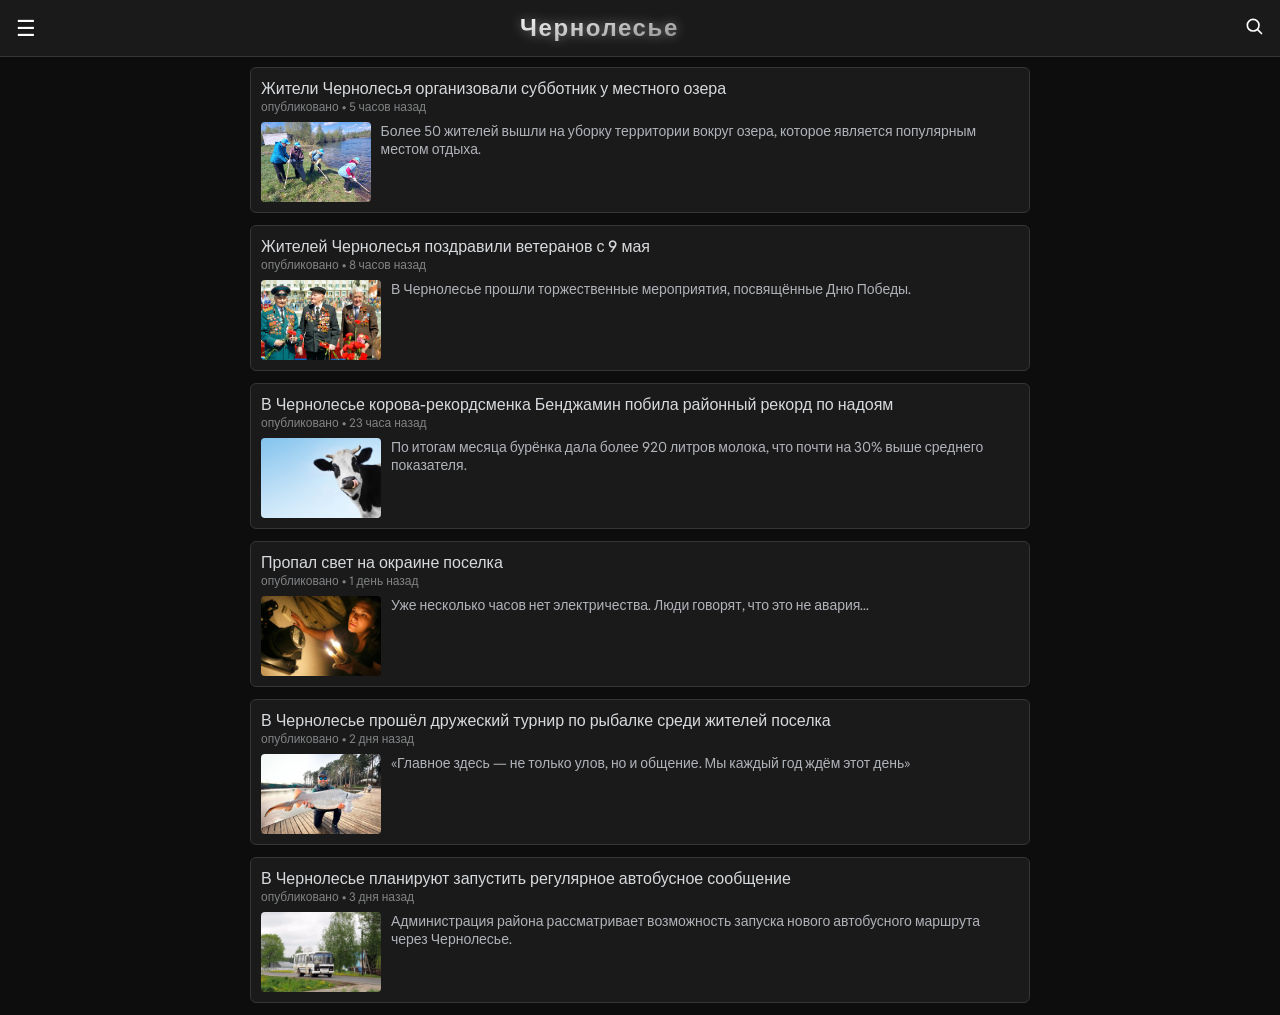
==== index.html @ 9a9d38f0 "Add files via upload" ====
<!DOCTYPE html>
<html lang="ru">
<head>
<meta charset="UTF-8">
<meta name="viewport" content="width=device-width, initial-scale=1.0">
<link rel="stylesheet" href="style.css">
<title>Новости</title>
</head>
<body>
<div class="overlay"></div>

<div class="sidebar" id="sidebar">
 <div class="sidebar-header">
   <div class="sidebar-title">
     <svg viewBox="0 0 300 40" xmlns="http://www.w3.org/2000/svg">
       <defs>
         <linearGradient id="grad2" x1="0" y1="0" x2="1" y2="1">
           <stop offset="0%" stop-color="#ffffff"/>
           <stop offset="100%" stop-color="#888888"/>
         </linearGradient>
       </defs>
       <text x="0" y="30" font-family="Reddit Display, sans-serif" font-size="28" font-weight="700" fill="url(#grad2)" letter-spacing="2">
         Чернолесье
       </text>
     </svg>
   </div>
 </div>

 <div class="sidebar-content">
   <a href="index.html" class="nav-link">
    <svg viewBox="0 0 24 24"><path d="M4 5h14a2 2 0 012 2v10a2 2 0 01-2 2H6a2 2 0 01-2-2V5zm2 2v10h12V7H6zm2 2h8v2H8V9zm0 3h8v2H8v-2zM3 7h2v10H5a2 2 0 01-2-2V7z"/></svg>
    Новости
   </a>

   <a href="ochernolesie.html" class="nav-link">
    <svg viewBox="0 0 24 24"><path d="M12 2a7 7 0 00-7 7c0 5.25 7 13 7 13s7-7.75 7-13a7 7 0 00-7-7zm0 9.5A2.5 2.5 0 1112 6a2.5 2.5 0 010 5.5z"/></svg>
    О Чернолесье
   </a>

   <a href="proishestvie.html" class="siren nav-link">
    <svg viewBox="0 0 24 24"><path d="M6 14h12l-1.5-6A4.5 4.5 0 0012 4a4.5 4.5 0 00-4.5 4L6 14zm-2 2h16v2H4v-2zm3.2-10.2l-1.4-1.4-1.4 1.4 1.4 1.4 1.4-1.4zm11.2 0l1.4-1.4 1.4 1.4-1.4 1.4-1.4-1.4zM3 10h2v2H3v-2zm16 0h2v2h-2v-2z"/></svg>
    Происшествия
   </a>

   <a href="heroes.html" class="nav-link">
    <svg viewBox="0 0 24 24"><path d="M12 2l8 3v6c0 5-3.5 9-8 11-4.5-2-8-6-8-11V5l8-3zm0 3.2L6 7v4c0 3.8 2.5 6.9 6 8.7 3.5-1.8 6-4.9 6-8.7V7l-6-1.8z"/></svg>
    Наши Герои
   </a>

   <a href="forum.html" class="nav-link">
    <svg viewBox="0 0 20 20"><path d="M18.278 2.632a2.265 2.265 0 00-1.698-.627c-2.95.165-4.67.827-6.58 1.987-1.91-1.16-3.63-1.822-6.581-1.987a2.273 2.273 0 00-1.697.627A2.327 2.327 0 001 4.312v9.428c0 1.23.966 2.241 2.198 2.302 2.724.136 4.175.715 5.761 1.67a2.019 2.019 0 002.082 0c1.586-.955 3.037-1.534 5.761-1.67a2.308 2.308 0 002.199-2.302V4.312c0-.632-.264-1.244-.723-1.68zM4 6h4v1H4V6zm0 3h4v1H4V9zm0 3h4v1H4v-1z"/></svg>
    Форум
   </a>

   <a href="#">
    <svg viewBox="0 0 20 20"><path d="M10 1a9 9 0 100 18 9 9 0 000-18zm0 14.5a1.25 1.25 0 110-2.5 1.25 1.25 0 010 2.5zM8.5 7.8c0-1.1.9-2 2.2-2 1.2 0 2.1.7 2.1 1.8 0 .8-.5 1.3-1.2 1.8-.7.5-1.1.9-1.1 1.8v.3H8.7v-.4c0-1.2.6-1.9 1.4-2.5.6-.4.9-.7.9-1.2 0-.5-.4-.8-1-.8s-1 .4-1 1H8.5z"/></svg>
    Справка
   </a>

   <a href="#">
    <svg viewBox="0 0 24 24"><path d="M7 10V7a5 5 0 0110 0v3h1a2 2 0 012 2v7a2 2 0 01-2 2H6a2 2 0 01-2-2v-7a2 2 0 012-2h1zm2 0h6V7a3 3 0 10-6 0v3zm3 4a2 2 0 110 4 2 2 0 010-4z"/></svg>
    Политика конфиденциальности
   </a>

   <a href="#">
    <svg viewBox="0 0 24 24"><path d="M6 2h9l5 5v15a2 2 0 01-2 2H6a2 2 0 01-2-2V4a2 2 0 012-2zm8 1.5V8h4.5L14 3.5zM8 11h8v2H8v-2zm0 4h8v2H8v-2z"/></svg>
    Пользовательское соглашение
   </a>
 </div>

 <div class="sidebar-footer">Dima&Yasha © 2026<br>Все права защищены.</div>
</div>

<header>
    <div class="header-inner">
        <div class="burger" onclick="toggleMenu()">☰</div>
        <div class="title-main">
   <svg viewBox="0 0 300 40">
    <defs>
     <linearGradient id="mainGrad" x1="0" y1="0" x2="1" y2="1">
      <stop offset="0%" stop-color="#ffffff"/>
      <stop offset="100%" stop-color="#888888"/>
     </linearGradient>
    </defs>
    <text x="0" y="30" font-size="30" font-weight="700" letter-spacing="2" fill="url(#mainGrad)">
      Чернолесье
    </text>
   </svg>
</div>
        <div class="search">
<svg viewBox="0 0 24 24" width="20" height="20" fill="none" stroke="white" stroke-width="2" stroke-linecap="round" stroke-linejoin="round">
  <circle cx="11" cy="11" r="7"></circle>
  <line x1="16.65" y1="16.65" x2="21" y2="21"></line>
</svg>
</div>
    </div>
</header>


<div class="container">

<div class="post">

<div class="content">
  <div class="title">
    <a href="post1.html" class="nav-link">Жители Чернолесья организовали субботник у местного озера</a>
  </div>

  <div class="meta">опубликовано • 5 часов назад</div>

  <div class="post-preview">
    <img src="imagesposts/subbotnik.jpg" alt="preview">
    <div class="text">
      Более 50 жителей вышли на уборку территории вокруг озера, которое является популярным местом отдыха.
    </div>
  </div>
  </div>
</div>

<div class="post">

  <div class="content">
    <div class="title">
      <a href="post2.html" class="nav-link">Жителей Чернолесья поздравили ветеранов с 9 мая</a>
    </div>

    <div class="meta">опубликовано • 8 часов назад</div>

    <div class="post-preview">
      <img src="imagesposts/veterani.jpg">
      <div class="text">
        В Чернолесье прошли торжественные мероприятия, посвящённые Дню Победы.
      </div>
    </div>
  </div>
</div>

<div class="post">

  <div class="content">
    <div class="title">
      <a href="post3.html" class="nav-link">В Чернолесье корова-рекордсменка Бенджамин побила районный рекорд по надоям</a>
    </div>

    <div class="meta">опубликовано • 23 часа назад</div>

    <div class="post-preview">
      <img src="imagesposts/cow.jpg">
      <div class="text">
        По итогам месяца бурёнка дала более 920 литров молока, что почти на 30% выше среднего показателя.
      </div>
    </div>
  </div>
</div>

<div class="post">

  <div class="content">
    <div class="title">
      <a href="post4.html" class="nav-link">Пропал свет на окраине поселка</a>
    </div>

    <div class="meta">опубликовано • 1 день назад</div>

    <div class="post-preview">
      <img src="imagesposts/propal-svet.jpg">
      <div class="text">
        Уже несколько часов нет электричества. Люди говорят, что это не авария...
      </div>
    </div>
  </div>
</div>

<div class="post">

  <div class="content">
    <div class="title">
      <a href="post5.html" class="nav-link">В Чернолесье прошёл дружеский турнир по рыбалке среди жителей поселка</a>
    </div>

    <div class="meta">опубликовано • 2 дня назад</div>

    <div class="post-preview">
      <img src="imagesposts/rybalka.jpg">
      <div class="text">
        «Главное здесь — не только улов, но и общение. Мы каждый год ждём этот день»
      </div>
    </div>
  </div>
</div>

<div class="post">

  <div class="content">
    <div class="title">
      <a href="post6.html" class="nav-link">В Чернолесье планируют запустить регулярное автобусное сообщение</a>
    </div>

    <div class="meta">опубликовано • 3 дня назад</div>

    <div class="post-preview">
      <img src="imagesposts/avtobus.jpg">
      <div class="text">
        Администрация района рассматривает возможность запуска нового автобусного маршрута через Чернолесье.
      </div>
    </div>
  </div>
</div>
</div>
</div>

<div class="share-modal" id="shareModal">
  <div class="share-content">
    <div class="share-title">Поделиться</div>

   <div class="share-options">

  <div class="share-option" onclick="shareTo('max')">
    <img src="icons/MAX-64x64.png" alt="MAX" class="share-icon">
  </div>

  <div class="share-option" onclick="shareTo('copy')">
    Скопировать ссылку
  </div>

</div>
    <button class="close-btn" onclick="closeShare()">Закрыть</button>
  </div>

<script src="app.js"></script>
</body>
</html>
---- style.css ----
/* ===== ШРИФТЫ ===== */
@import url('https://fonts.googleapis.com/css2?family=Reddit+Display:wght@400;700&family=Reddit+Sans:wght@400;500;700&display=swap');

/* ===== БАЗА ===== */
body {
  margin: 0;
  font-family: 'Reddit Sans', Arial, sans-serif;
  background: #0d0d0d;
  color: #d7dadc;
  overflow-y: scroll;
  transition: opacity 0.2s ease;
}

* {
  box-sizing: border-box;
}

body.loaded {
  opacity: 1;
}

a {
  text-decoration: none;
  color: inherit;
  -webkit-tap-highlight-color: transparent;
}

.forum-back-btn {
  width: 100%;
  display: flex;
  justify-content: center;
  margin: 8px 10px 8px;
  background: #1a1a1b;
  border: 1px solid #343536;
  border-radius: 10px;

  color: #ebeff1;
  text-decoration: none;
  font-size: 15px;
  font-weight: 500;

  transition: 0.2s;
  
}

/* ЗУМ изображения */ 

.image-overlay {
  position: fixed;
  inset: 0;
  background: rgba(0,0,0,0.92);

  display: flex;
  align-items: center;
  justify-content: center;

  z-index: 9999;

  animation: fadeIn 0.15s ease;
}

.zoomed-image {
  max-width: 95%;
  max-height: 95%;
  border-radius: 10px;
}

@keyframes fadeIn {
  from { opacity:0; }
  to { opacity:1; }
}

/* ===== HEADER ===== */
header {
  background: #1a1a1b;
  border-bottom: 1px solid #343536;
}

.header-inner {
  display: flex;
  align-items: center;
  justify-content: space-between;
  padding: 12px 16px;
}

.burger {
  font-size: 22px;
  color: #fff;
  cursor: pointer;
  z-index: 1100;
}

body.menu-open .burger {
  opacity: 0;
  pointer-events: none;
}

.title-main {
  display: flex;
  justify-content: center;
  align-items: center;
  flex: 1;
}

.title-main svg {
  height: 32px;
  filter: drop-shadow(0 0 6px rgba(255,255,255,0.4));
}

.search {
  font-size: 18px;
  color: #fff;
  cursor: pointer;
}

/* ===== КОНТЕЙНЕР ===== */
.container {
  max-width: 800px;
  margin: 10px auto;
  padding: 0 10px;
}

/* ===== ПОСТЫ ===== */
.post {
  display: flex;
  background:#1a1a1b;
  border:1px solid #343536;
  margin-bottom:12px;
  border-radius:6px;
  transition:0.2s;
}

.post:hover {
  border-color: #4f5254;
}

.content {
  padding: 10px;
  flex: 1;
}

.title {
  font-size: 16px;
}

.title a {
  font-weight: 500;
}

.title a:hover {
  color: #fff;
}

.meta {
  font-size: 12px;
  color: #818384;
  margin-bottom: 6px;
}

.text {
  font-size: 14px;
  color: #b0b3b8;
}

/* ===== ПРЕВЬЮ ===== */
.post-preview {
  display: flex;
  gap: 10px;
  margin-top: 8px;
}

.post-preview img {
  width: 120px;
  height: 80px;
  object-fit: cover;
  border-radius: 4px;
}

/* ===== КОММЕНТЫ ===== */
.comments {
  margin-top: 10px;
}

.comment {
  display: flex;
  margin-top: 10px;
}

.avatar {
  width: 28px;
  height: 28px;
  border-radius: 50%;
  background: #333;
  display: flex;
  align-items: center;
  justify-content: center;
  font-size: 10px;
  margin-right: 8px;
}
  .avatar img {
  width: 100%;
  height: 100%;
  border-radius: 50%;
  object-fit: cover;
}


.comment-body {
  background: #111;
  padding: 8px;
  border-radius: 4px;
  flex: 1;
}

.username {

  font-size: 15px;
  color: #818384;
}

.username.hidden {
  color: #ccc6cf;
  margin-left: 4px;
  margin-bottom: 4px;
  
}

.title-topic2 {
  color: #d7dadc
}

.comment-text {
  font-size: 13px;
  
}

.comment-form input,
.comment-form textarea {
  width: 100%;
  margin-top: 8px;
  padding: 8px;
  background: #111;
  border: 1px solid #343536;
  color: #d7dadc;
}

.comment-form button {
  margin-top: 8px;
  padding: 8px;
  background: #ff4500;
  border: none;
  color: #fff;
  width: 100%;
}

/* ===== SIDEBAR ===== */
.sidebar {
  position: fixed;
  top: 0;
  left: 0;
  width: 260px;
  height: 100vh;
  background: #111;
  border-right: 1px solid #343536;
  padding: 20px 10px 0 10px;
  transform: translateX(-100%);
  opacity: 0;
  transition: transform 0.35s ease, opacity 0.25s ease;
  z-index: 1000;
  display: flex;
  flex-direction: column;
}

.sidebar.open {
  transform: translateX(0);
  opacity: 1;
}

.sidebar-header {
  margin-bottom: 10px;
  padding-left: 8px;
}

.sidebar-title {
  font-family: 'Reddit Display', sans-serif;
  color: #fff;
  font-size: 16px;
}

.sidebar-content {
  flex: 1;
  overflow-y: auto;
}

.sidebar a {
  margin: 10px 0;
  font-size: 18px;
  display: flex;
  align-items: center;
  gap: 10px;
  padding-left: 8px;
}

.sidebar a svg {
  width: 18px;
  height: 18px;
  fill: #d7dadc;
}

.sidebar a:hover {
  color: #fff;
}

.sidebar a:hover svg {
  fill: #fff;
}

.sidebar-footer {
  text-align: center;
  font-size: 11px;
  color: #666;
  padding: 20px 0;
  border-top: 1px solid #222;
}

/* ===== OVERLAY ===== */
.overlay {
  position: fixed;
  top: 0;
  left: 0;
  width: 100%;
  height: 100%;
  background: rgba(0,0,0,0.5);
  opacity: 0;
  pointer-events: none;
  transition: 0.3s;
  z-index: 900;
}

body.menu-open .overlay {
  opacity: 1;
  pointer-events: auto;
}

/* ===== МИГАЛКА ===== */
@keyframes blink-siren {
  0% { opacity:1; transform:scale(1); fill:#ff3b3b; }
  50% { opacity:0.6; transform:scale(1.1); fill:#3b82ff; }
  100% { opacity:1; transform:scale(1); fill:#ff3b3b; }
}

.siren svg {
  animation: blink-siren 2s infinite linear;
}

/* ===== MOBILE ===== */
@media(max-width:600px) {

  .post {
    flex-direction: column;
  }

  .post-preview {
    flex-direction: column;
  }

  .post-preview img {
    width: 100%;
    height: auto;
  }

  .sidebar {
    width: 220px;
  }
}

/* Кнопка поделиться */

 .share-btn {
    margin-bottom: 18px;
  margin-left: 16px;
  font-size: 16px;
  display: inline-flex;
  align-items: center;
  gap: 6px;
  cursor: pointer;
  font-size: 16px;
  color: #ebeff1;
  
} 

.share-btn svg {
    
  width: 16px;
  height: 16px;
  fill: #ebeff1;
}

.share-btn:hover {
  color: #d7dadc;
}
/* Футер поста */

.post-footer-actions {
  
  display: flex;
  justify-content: space-between;
  align-items: center;
  margin-top: 20px;

}

.back-btn {
  margin-bottom: 18px;
  margin-right: 16px;
  font-size: 16px;
  color: #ebeff1;
  text-decoration: none;
  transition: 0.15s;
}

.back-btn:hover {
  color: #d7dadc;
}

/* Всплывающие окно */

.share-modal {
  position: fixed;
  top:0;
  left:0;
  width:100%;
  height:100%;
  background: rgba(0,0,0,0.6);
  display:flex;
  align-items:center;
  justify-content:center;
  opacity:0;
  pointer-events:none;
  transition:0.2s;
  z-index:2000;
}

.share-modal.open {
  opacity:1;
  pointer-events:auto;
}

.share-content {
  background:#1a1a1b;
  padding:20px;
  border-radius:10px;
  width:260px;
  text-align:center;
}

.share-title {
  font-size:16px;
  margin-bottom:12px;
}

.share-option {
  padding:10px;
  background:#111;
  margin:6px 0;
  border-radius:6px;
  cursor:pointer;
}

.share-option:hover {
  background:#2a2a2a;
}

.close-btn {
  margin-top:10px;
  padding:8px;
  width:100%;
  background:#ff4500;
  border:none;
  color:#fff;
  border-radius:6px;
}

.share-btn:hover svg {
  fill: #d7dadc;
}

/* Просмотры */

.post-views {
  display: flex;
  align-items: center;
  gap: 6px;
  margin-top: 20px;
  font-size: 13px;
  color: #818384;
}

.post-views svg {
  width: 16px;
  height: 16px;
  fill: #818384;
}

.post-views span {
  line-height: 1;
}

.comment-image img {
  margin-top: 10px;
  max-width: 100%;
  height: auto;
  display: block;
  border-radius: 8px;
}

.forum-post {
  display: block;
}
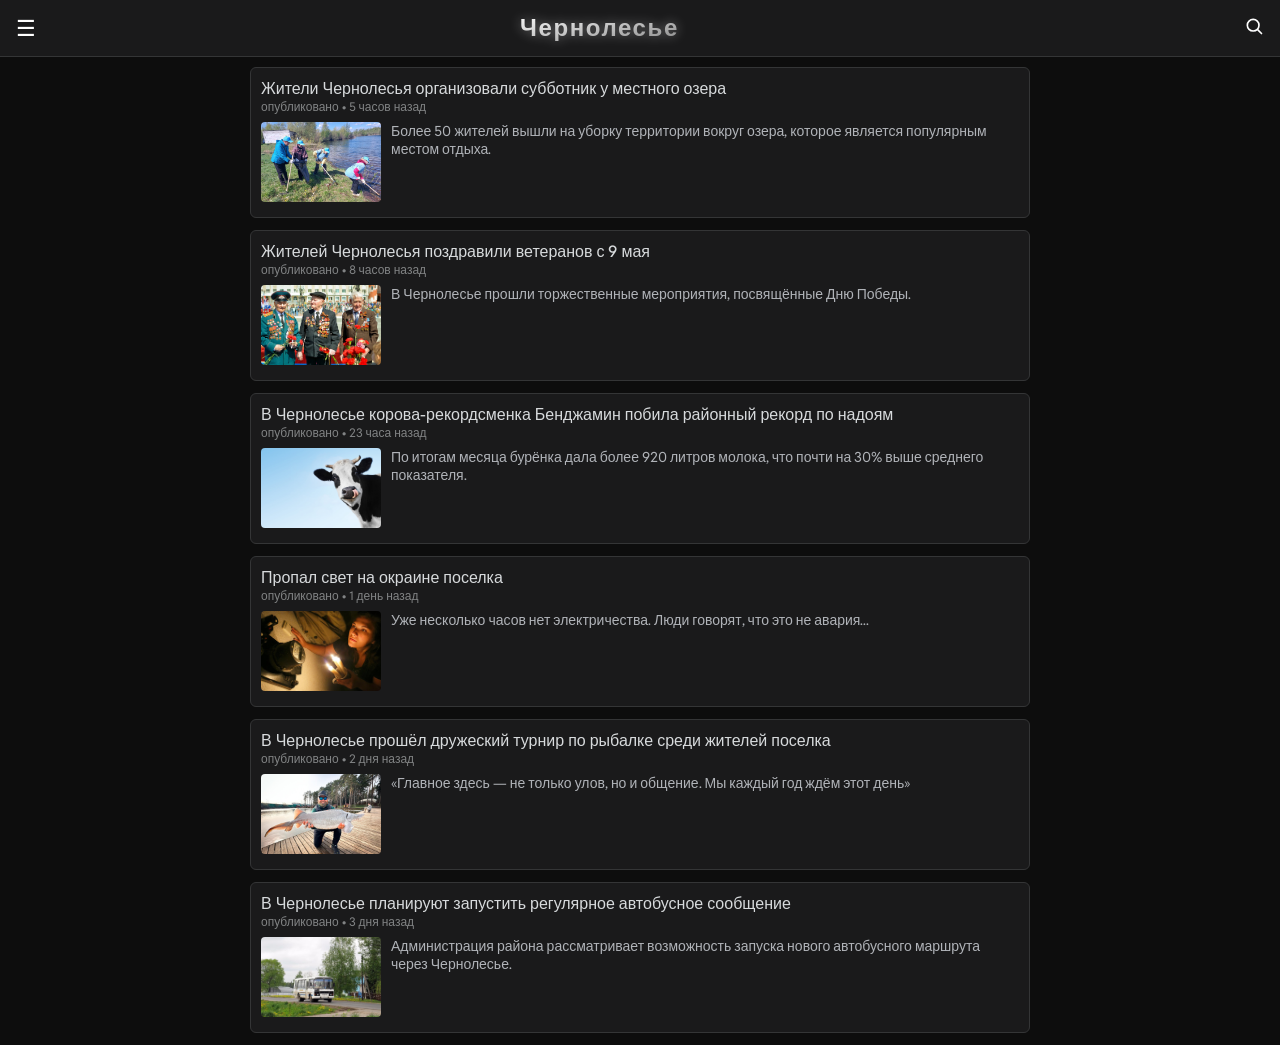
==== commit 4c663524: "Update index.html" ====
--- a/index.html
+++ b/index.html
@@ -2,7 +2,7 @@
 <html lang="ru">
 <head>
 <meta charset="UTF-8">
-<meta name="viewport" content="width=device-width, initial-scale=1.0">
+<meta name="viewport" content="width=device-width, initial-scale=1.0, viewport-fit=cover">
 <link rel="stylesheet" href="style.css">
 <title>Новости</title>
 </head>
@@ -52,14 +52,9 @@
     Форум
    </a>
 
-   <a href="#">
+   <a href="spravka.html" class="nav-link">
     <svg viewBox="0 0 20 20"><path d="M10 1a9 9 0 100 18 9 9 0 000-18zm0 14.5a1.25 1.25 0 110-2.5 1.25 1.25 0 010 2.5zM8.5 7.8c0-1.1.9-2 2.2-2 1.2 0 2.1.7 2.1 1.8 0 .8-.5 1.3-1.2 1.8-.7.5-1.1.9-1.1 1.8v.3H8.7v-.4c0-1.2.6-1.9 1.4-2.5.6-.4.9-.7.9-1.2 0-.5-.4-.8-1-.8s-1 .4-1 1H8.5z"/></svg>
     Справка
-   </a>
-
-   <a href="#">
-    <svg viewBox="0 0 24 24"><path d="M7 10V7a5 5 0 0110 0v3h1a2 2 0 012 2v7a2 2 0 01-2 2H6a2 2 0 01-2-2v-7a2 2 0 012-2h1zm2 0h6V7a3 3 0 10-6 0v3zm3 4a2 2 0 110 4 2 2 0 010-4z"/></svg>
-    Политика конфиденциальности
    </a>
 
    <a href="#">
@@ -99,7 +94,7 @@
 
 <div class="container">
 
-<div class="post">
+<div class="post" id="post-1">
 
 <div class="content">
   <div class="title">
@@ -109,7 +104,9 @@
   <div class="meta">опубликовано • 5 часов назад</div>
 
   <div class="post-preview">
+    <a href="post1.html" class="nav-link">
     <img src="imagesposts/subbotnik.jpg" alt="preview">
+    </a>
     <div class="text">
       Более 50 жителей вышли на уборку территории вокруг озера, которое является популярным местом отдыха.
     </div>
@@ -117,7 +114,7 @@
   </div>
 </div>
 
-<div class="post">
+<div class="post" id="post-2">
 
   <div class="content">
     <div class="title">
@@ -127,7 +124,9 @@
     <div class="meta">опубликовано • 8 часов назад</div>
 
     <div class="post-preview">
+      <a href="post2.html" class="nav-link">
       <img src="imagesposts/veterani.jpg">
+      </a>
       <div class="text">
         В Чернолесье прошли торжественные мероприятия, посвящённые Дню Победы.
       </div>
@@ -135,7 +134,7 @@
   </div>
 </div>
 
-<div class="post">
+<div class="post" id="post-3">
 
   <div class="content">
     <div class="title">
@@ -145,7 +144,9 @@
     <div class="meta">опубликовано • 23 часа назад</div>
 
     <div class="post-preview">
+      <a href="post3.html" class="nav-link">
       <img src="imagesposts/cow.jpg">
+      </a>
       <div class="text">
         По итогам месяца бурёнка дала более 920 литров молока, что почти на 30% выше среднего показателя.
       </div>
@@ -153,7 +154,7 @@
   </div>
 </div>
 
-<div class="post">
+<div class="post" id="post-4">
 
   <div class="content">
     <div class="title">
@@ -163,7 +164,9 @@
     <div class="meta">опубликовано • 1 день назад</div>
 
     <div class="post-preview">
+      <a href="post4.html" class="nav-link">
       <img src="imagesposts/propal-svet.jpg">
+      </a>
       <div class="text">
         Уже несколько часов нет электричества. Люди говорят, что это не авария...
       </div>
@@ -171,7 +174,7 @@
   </div>
 </div>
 
-<div class="post">
+<div class="post" id="post-5">
 
   <div class="content">
     <div class="title">
@@ -181,7 +184,9 @@
     <div class="meta">опубликовано • 2 дня назад</div>
 
     <div class="post-preview">
+      <a href="post5.html" class="nav-link">
       <img src="imagesposts/rybalka.jpg">
+      </a>
       <div class="text">
         «Главное здесь — не только улов, но и общение. Мы каждый год ждём этот день»
       </div>
@@ -189,7 +194,7 @@
   </div>
 </div>
 
-<div class="post">
+<div class="post" id="post-6">
 
   <div class="content">
     <div class="title">
@@ -199,7 +204,9 @@
     <div class="meta">опубликовано • 3 дня назад</div>
 
     <div class="post-preview">
+      <a href="post1.html" class="nav-link">
       <img src="imagesposts/avtobus.jpg">
+      </a>
       <div class="text">
         Администрация района рассматривает возможность запуска нового автобусного маршрута через Чернолесье.
       </div>
@@ -230,3 +237,4 @@
 <script src="app.js"></script>
 </body>
 </html>
+
--- a/style.css
+++ b/style.css
@@ -143,6 +143,39 @@
   font-size: 16px;
 }
 
+.page-title {
+  text-align: center;
+  font-size: 20px;
+  
+}
+
+.page-title1 {
+  text-align: left;
+  font-size: 16px;
+  
+}
+
+.zek img {
+  width:50px;
+  height:50px;
+  border-radius:50%;
+  object-fit:cover;
+}
+
+.section-title {
+  font-size: 18px;
+  font-weight: 500;
+  text-align: center;
+  margin-top: 10px;
+}
+
+.ochernolesie img {
+  width:100%;
+  border-radius:6px;
+  margin-top:10px;
+
+}
+
 .title a {
   font-weight: 500;
 }
@@ -155,6 +188,64 @@
   font-size: 12px;
   color: #818384;
   margin-bottom: 6px;
+}
+
+/* Контейнер для ошибки */
+.error-container {
+    display: flex;
+    flex-direction: column;
+    justify-content: center; /* Центр по вертикали */
+    align-items: center;     /* Центр по горизонтали */
+    min-height: calc(100dvh - 80px); /* Вычитаем высоту хедера */
+    text-align: center;
+}
+
+.error-content {
+    max-width: 500px;
+    padding: 20px;
+}
+
+/* Стили для твоего изображения */
+.error-img {
+    width: 100%;
+    max-width: 350px; /* Ограничиваем размер на ПК */
+    height: auto;
+    border-radius: 15px;
+    margin-bottom: 24px;
+    filter: drop-shadow(0 0 15px rgba(255, 69, 0, 0.2)); /* Легкое свечение */
+}
+
+.error-content h1 {
+    font-family: 'Reddit Display', sans-serif;
+    font-size: 28px;
+    color: #fff;
+    margin-bottom: 12px;
+    text-align: center;
+}
+
+/* Контейнер, в котором лежит кнопка */
+.error-content {
+    display: flex;
+    flex-direction: column; /* Элементы встанут друг под другом */
+    align-items: center;    /* Центрирует элементы (кнопку, текст) по горизонтали */
+    justify-content: center; 
+    text-align: center;
+}
+
+/* Сама кнопка (убираем лишнее) */
+.error-back-btn {
+    display: inline-block;
+    background: #ff4500;
+    color: #fff;
+    padding: 12px 24px;
+    border-radius: 25px;
+    font-weight: 700;
+    text-decoration: none; /* Чтобы убрать подчеркивание ссылки */
+    transition: transform 0.2s ease;
+}
+
+.error-back-btn:active {
+    transform: scale(0.95); /* Эффект нажатия на айфоне */
 }
 
 .text {
@@ -290,6 +381,7 @@
 .sidebar-content {
   flex: 1;
   overflow-y: auto;
+  cursor: pointer;
 }
 
 .sidebar a {
@@ -516,4 +608,5 @@
 
 .forum-post {
   display: block;
-}+}
+
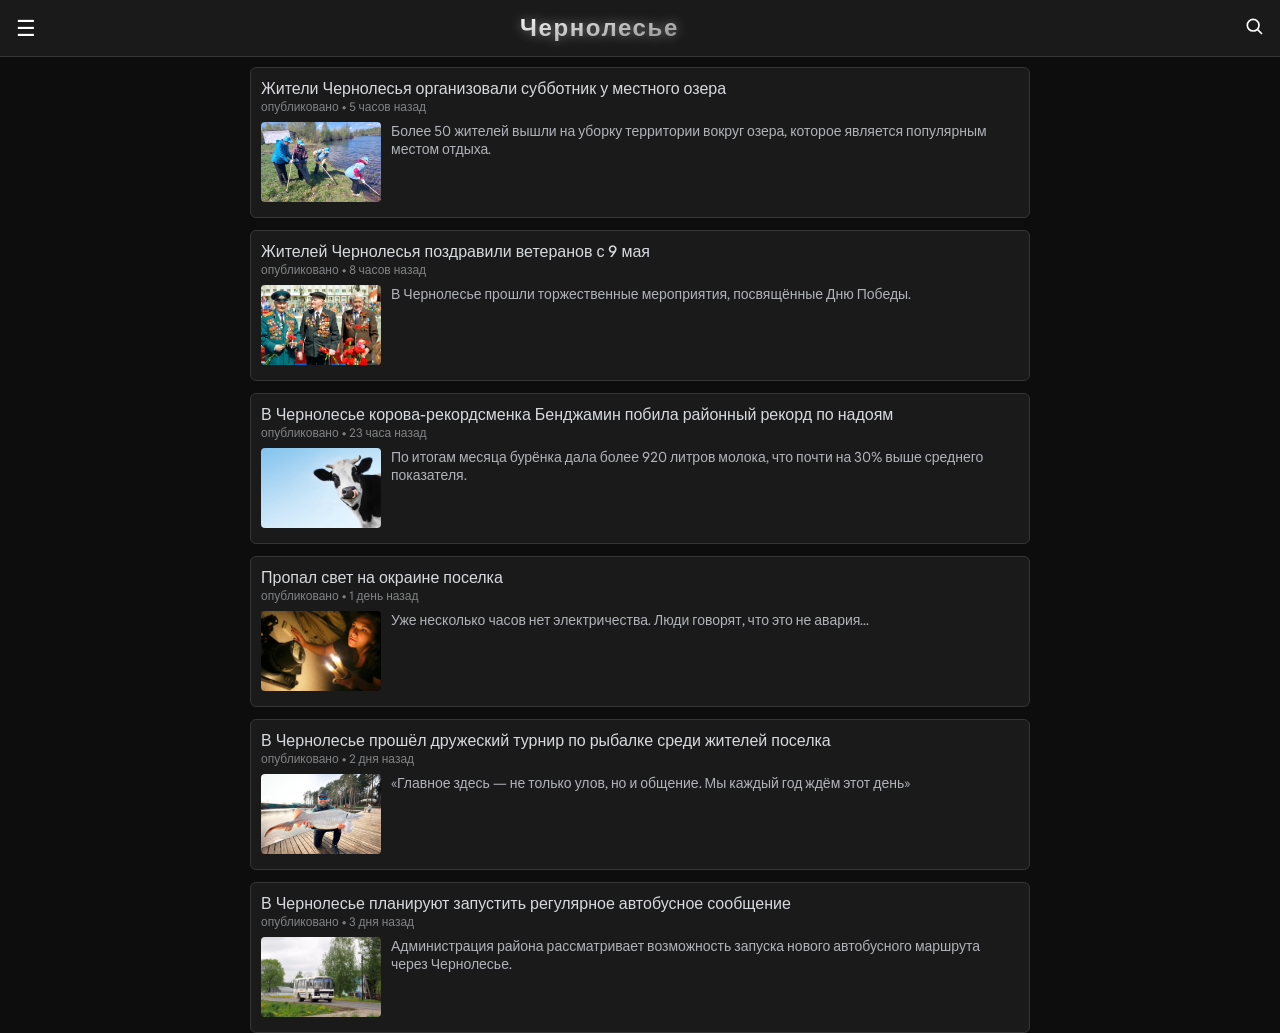
==== commit 6edb3f6b: "Update index.html" ====
--- a/index.html
+++ b/index.html
@@ -7,7 +7,7 @@
 <title>Новости</title>
 </head>
 <body>
-<div class="overlay"></div>
+
 
 <div class="sidebar" id="sidebar">
  <div class="sidebar-header">
--- a/style.css
+++ b/style.css
@@ -2,8 +2,14 @@
 @import url('https://fonts.googleapis.com/css2?family=Reddit+Display:wght@400;700&family=Reddit+Sans:wght@400;500;700&display=swap');
 
 /* ===== БАЗА ===== */
+html {
+  background: #0d0d0d; /* Чтобы даже при перепрокрутке всё было черным */
+  height: 100%;
+}
+
 body {
   margin: 0;
+  min-height: 100dvh; /* Динамическая высота (учитывает панель адреса) */
   font-family: 'Reddit Sans', Arial, sans-serif;
   background: #0d0d0d;
   color: #d7dadc;
@@ -80,7 +86,7 @@
   display: flex;
   align-items: center;
   justify-content: space-between;
-  padding: 12px 16px;
+  padding: calc(12px + env(safe-area-inset-top)) 16px 12px 16px;
 }
 
 .burger {
@@ -350,7 +356,7 @@
   top: 0;
   left: 0;
   width: 260px;
-  height: 100vh;
+  height: 100dvh; /* "Dynamic Viewport Height" — идеальное решение для iOS */
   background: #111;
   border-right: 1px solid #343536;
   padding: 20px 10px 0 10px;
@@ -411,7 +417,7 @@
   text-align: center;
   font-size: 11px;
   color: #666;
-  padding: 20px 0;
+  padding: 20px 0 calc(20px + env(safe-area-inset-bottom)) 0;
   border-top: 1px solid #222;
 }
 
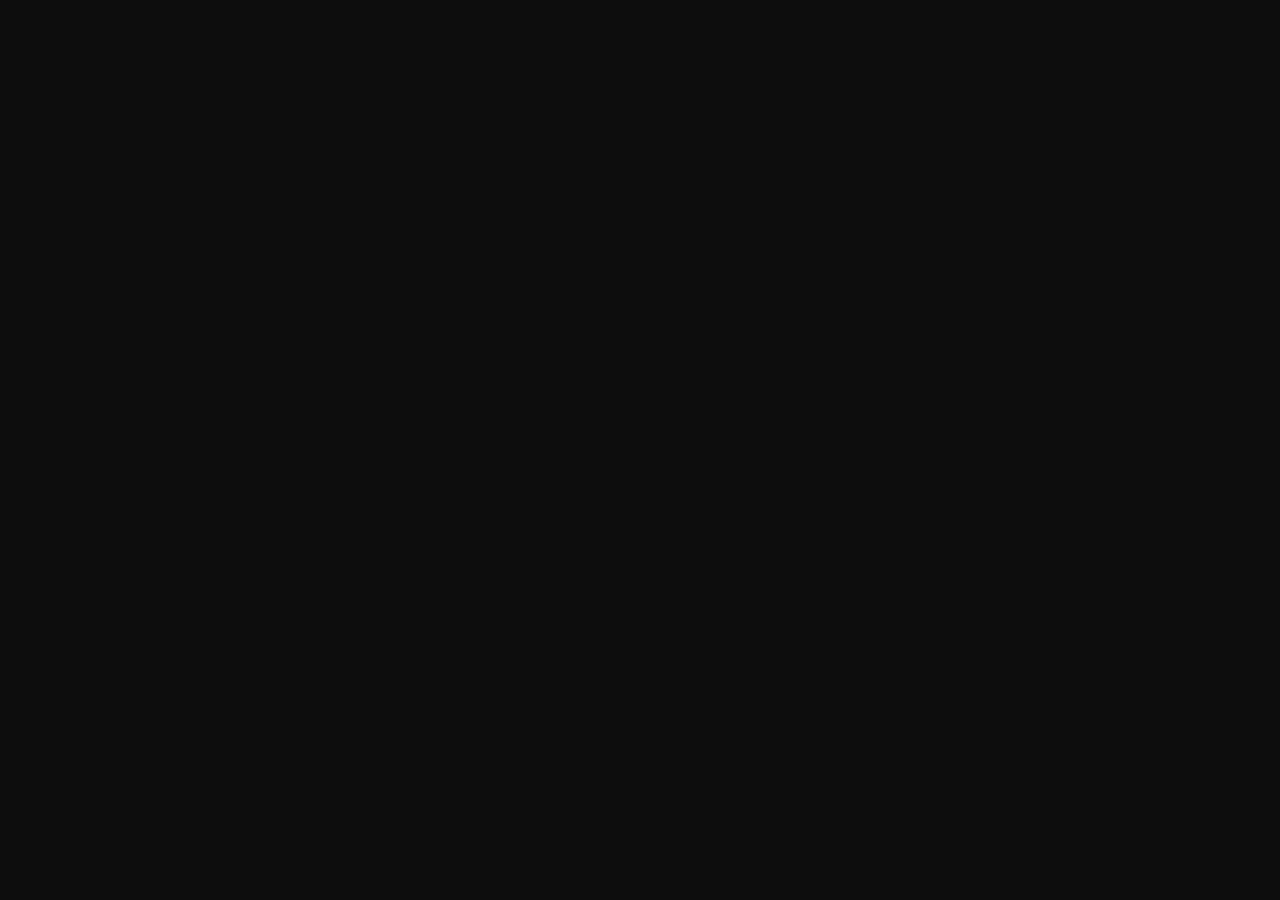
==== commit 5f12a8ee: "Update index.html Вернул overlay и добавил класс" ====
--- a/index.html
+++ b/index.html
@@ -7,7 +7,9 @@
 <title>Новости</title>
 </head>
 <body>
-
+<div class="overlay"></div>
+
+<div class="sidebar" id="sidebar">
 
 <div class="sidebar" id="sidebar">
  <div class="sidebar-header">
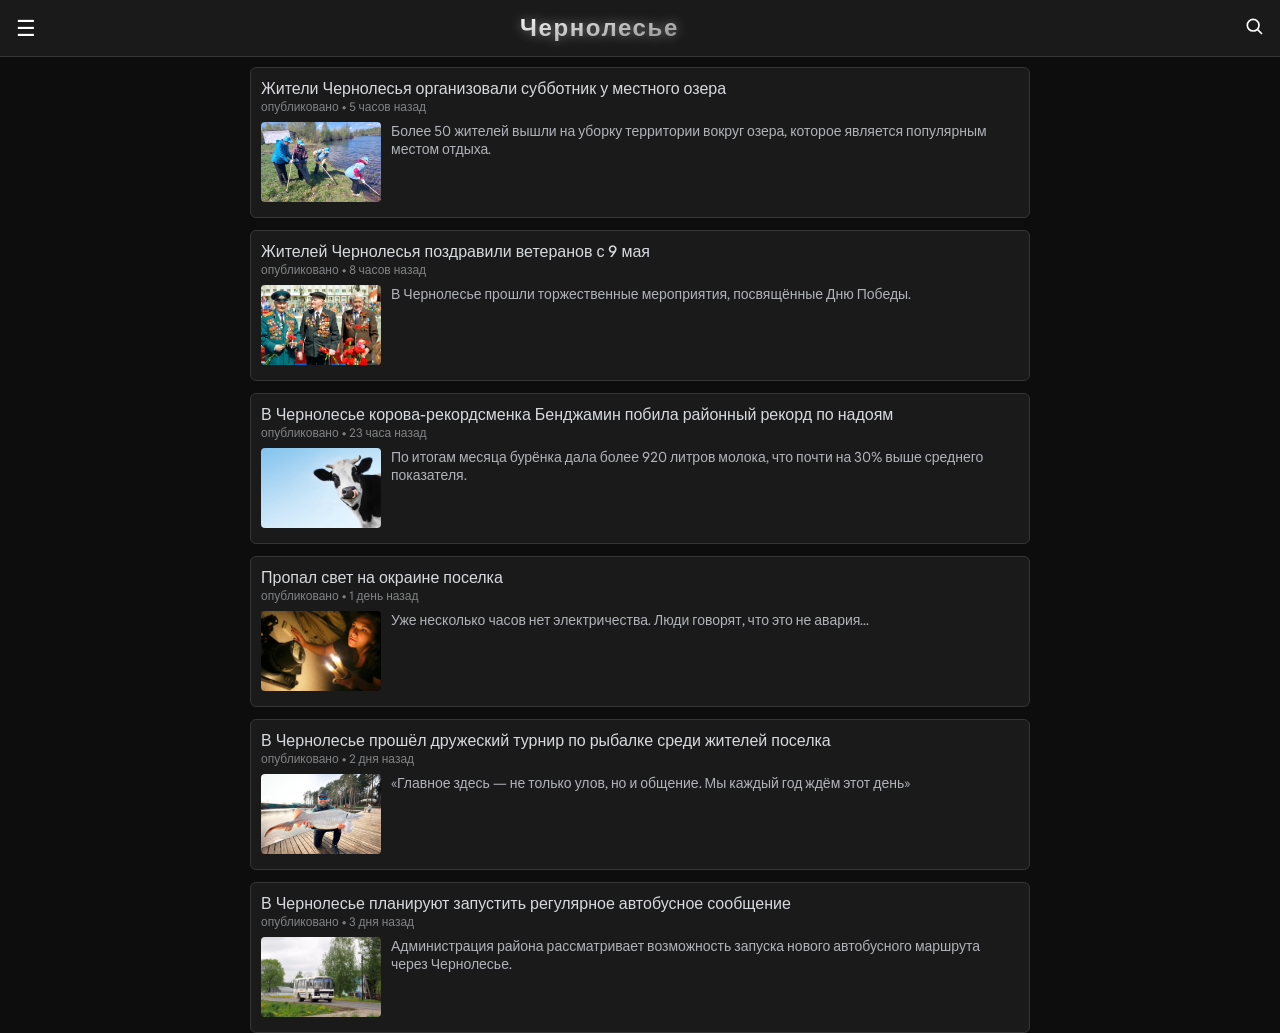
==== commit b6bd989e: "Update index.html" ====
--- a/index.html
+++ b/index.html
@@ -8,8 +8,6 @@
 </head>
 <body>
 <div class="overlay"></div>
-
-<div class="sidebar" id="sidebar">
 
 <div class="sidebar" id="sidebar">
  <div class="sidebar-header">
